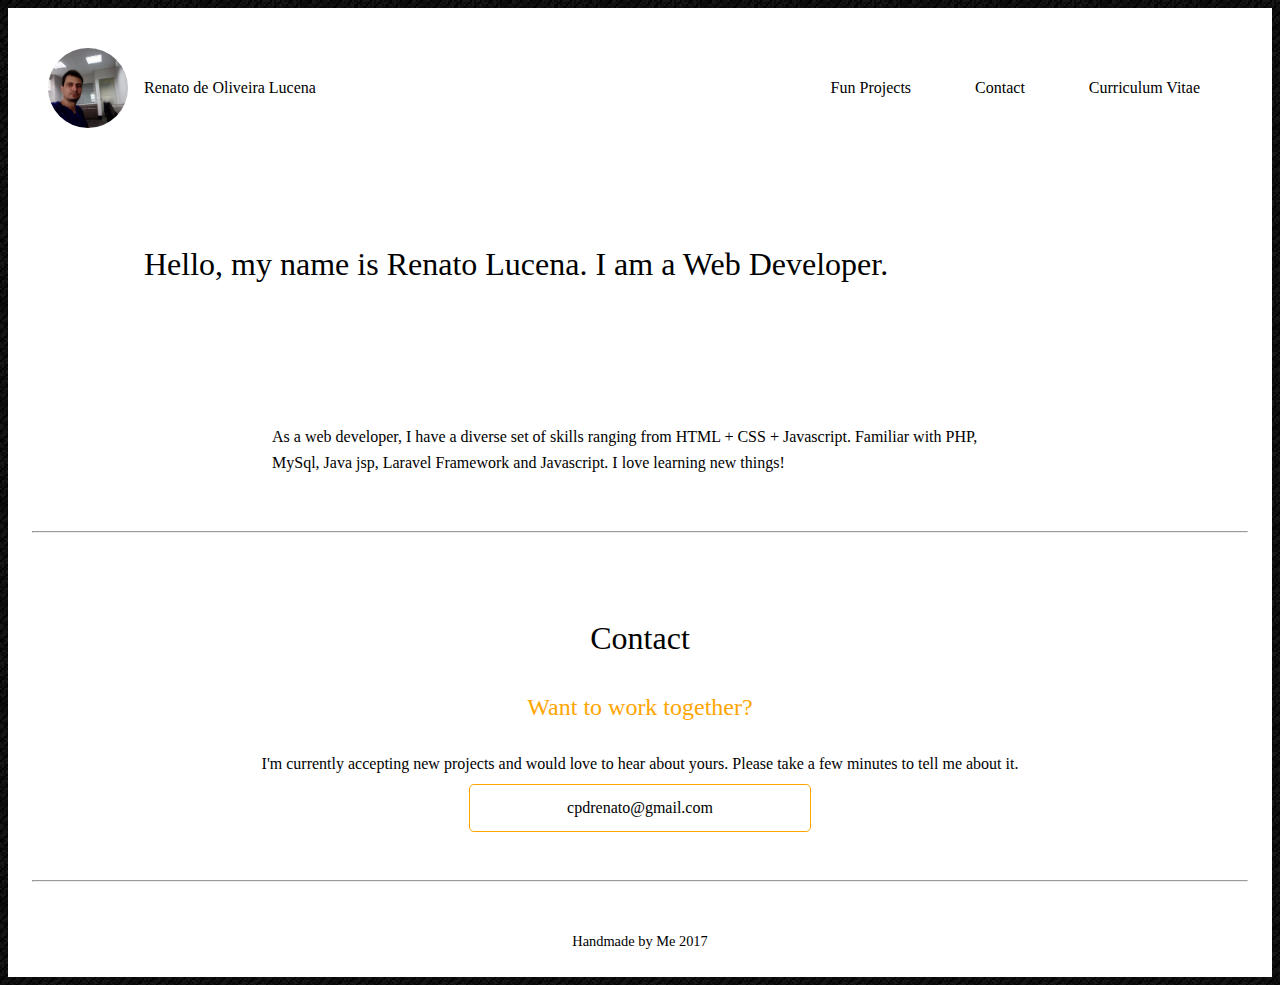
==== index.html @ c7847b15 "cv" ====
<!DOCTYPE html>
<html>

  <head>
    <meta charset="utf-8">
    <title>Renato Lucena Web Developer</title>
    <link rel="stylesheet"
      href="css/reset.css">
    <link rel="stylesheet"
      href="css/master.css">
    <meta name="viewport"
      content="width=device-width, initial-scale=1.0">

  </head>

  <body>
    <nav>
      <a href="#"
        class="profile">
        <img src="images/profilPic.jpg"
          alt="myPic"
          class="profilePic">
        <p>Renato de Oliveira Lucena</p>
      </a>
      <button type="button"
        class="responsive-nav">☰ Menu</button>
      <ul>
        <li><a href="fun-projects.html">Fun Projects</a></li>
        <li><a href="#contact">Contact</a></li>
        <li><a href="cv">Curriculum Vitae</a></li>
      </ul>
    </nav>
    <header>
      <h1>Hello, my name is Renato Lucena. I am a Web Developer.</h1>
    </header>

    <section class="content">
      <p>As a web developer, I have a diverse set of skills ranging from HTML + CSS + Javascript. Familiar with PHP, MySql, Java jsp, Laravel Framework and Javascript. I love learning new things!</p>

    </section>
    <hr>
    <section class="contact"
      id="contact">
      <h1>Contact</h1>
      <h3>Want to work together?</h3>
      <p>I'm currently accepting new projects and would love to hear about yours. Please take a few minutes to tell me about it.</p>
      <p><a href="mailto:cpdrenato@gmail.com">cpdrenato@gmail.com</a></p>
    </section>
    <hr>
    <footer>
      <p>Handmade by Me 2017</p>
    </footer>
    <script src="js/main.js"
      charset="utf-8"></script>
  </body>

</html>
---- css/master.css ----
/*ane nih remake dari http://benadam.me  */

html {
    background-image: url(../images/background.png);
    padding: 8px;
}

body {
    font-family: 'ubuntu';
    background-color: white;
    padding: 24px 24px 24px 24px;
    word-wrap: break-word;
    line-height: 1.6;
}

::-webkit-scrollbar {
    width: 8px;
    background: white;
}

::-webkit-scrollbar-thumb {
    background: gray;
}

button {
    font-family: 'ubuntu';
}


/*navigation*/

.responsive-nav {
    margin: 32px 0;
    width: 80vw;
    height: 42px;
    border: 1px gray solid;
    border-radius: 5px;
    background: none;
    display: none;
}

.profilePic {
    width: 5em;
    border-radius: 50%;
}

.profile {
    display: flex;
    align-items: center;
}

.profile p {
    margin-left: 16px;
}

nav a {
    color: black;
    text-decoration: none;
}

nav a:hover {
    text-decoration: underline;
}

nav {
    padding: 16px;
    display: flex;
    justify-content: space-between;
    flex-wrap: wrap;
}

nav>* {
    flex-grow: 1;
    flex-shrink: 0;
}

nav ul {
    display: flex;
    justify-content: flex-end;
    align-items: center;
    flex-wrap: wrap;
}

nav ul li a {
    display: block;
    line-height: 16px;
    padding: 24px 32px;
}


/*greeting header*/

header {
    max-width: 80em;
    margin: 0 5em;
    padding: 6em 2em;
}

header h1 {
    font-size: 2em;
    line-height: 1.5em;
    margin-bottom: 1em;
}


/*content*/

.content {
    padding: 0 15em;
}

.content>* {
    padding: .5em 0;
}

.content>h3 {
    font-weight: bold;
    font-size: 1.5em;
    color: gray;
}

.content>h4 {
    font-size: 1.25em;
    color: orange;
}

.content>p {
    font-size: 1em;
}


/*contact*/

.contact>* {
    text-align: center;
}

.contact h1 {
    font-size: 2em;
    padding-top: 1em;
}

.contact h3 {
    padding: 1em;
    color: orange;
    font-size: 1.5em;
}

.contact p a {
    color: black;
    text-decoration: none;
    transition: ease 0.3s;
    padding: 10px;
    border: solid orange 1px;
    border-radius: 5px;
    display: block;
    max-width: 20em;
    margin: .5em auto;
}

.contact p a:hover {
    color: gray;
    text-decoration: underline;
}

hr {
    margin: 3em 0;
}


/*footer*/

footer>* {
    font-size: .9em;
    text-align: center;
}


/*********project*/

.projects {
    display: flex;
    justify-content: center;
    align-items: center;
    /*flex-direction: row;*/
    flex-wrap: wrap;
}

.project {
    margin: 1em;
    height: 250px;
    width: auto;
    flex: 0 1 250px;
    background-size: cover;
    border: 1px solid gray;
    display: flex;
    justify-content: center;
    align-items: flex-end;
}

.project.status {
    background-image: url(../images/3.jpg);
}

.project.clock {
    background-image: url(../images/clock.jpeg);
}

.project.changeCSS {
    background-image: url(../images/changeCSS.jpeg);
}

.project.canvas {
    background-image: url(../images/canvas.jpeg);
}

.project.lifeGame {
    background-image: url(../images/lifeGame.jpeg);
}
.project.flexPanel {
    background-image: url(../images/gallery.png);
}

.project.cv {
    background-image: url(../images/cv.png);
}

.project.jsCalc {
    background-image: url(../images/jsCalc.png);
}

.project.nyelowyok {
    background-image: url(../images/nyelowyok.png);
}

.project.nyelowyokLanding {
    background-image: url(../images/nyelowyokLanding.png);
}

.project.podomoro {
    background-image: url(../images/podomoro.png);
}

.project.quote {
    background-image: url(../images/quote.png);
}

.project.recipeTaker {
    background-image: url(../images/recipeTaker.png);
}

.project.regresiCalc {
    background-image: url(../images/regresiCalc.png);
}

.project.shortener {
    background-image: url(../images/shortener.png);
}

.project.tictactoe {
    background-image: url(../images/tictactoe.png);
}

.project.topFcc {
    background-image: url(../images/topFcc.png);
}


.project.twittch {
    background-image: url(../images/twittch.png);
}


.project.wikipedia {
    background-image: url(../images/wikipedia.png);
}


.project-detail {
    transition: ease .5s;
    width: 100%;
    padding: 8px 16px;
    opacity: 0;
    color: white;
    font-size: .75em;
}

.project:hover .project-detail {
    background-color: black;
    opacity: 1;
}


/*responsive*/

@media screen and (max-width: 800px) {
    .content {
        padding: 0;
    }
}

@media screen and (max-width: 700px) {
    .responsive-nav {
        display: block;
    }
    .profile {
        justify-content: center;
    }
    header {
        margin: 0;
    }
    nav {
        flex-direction: column;
    }
    nav ul {
        text-align: center;
        display: none;
    }
    nav ul.responsive {
        display: block;
    }
    nav ul li{
border-bottom: 1px solid rgba(0, 0, 0, 0.5);
    }
}

@media screen and (max-width: 370px) {
    .project {
        height: 200px;
    }
}
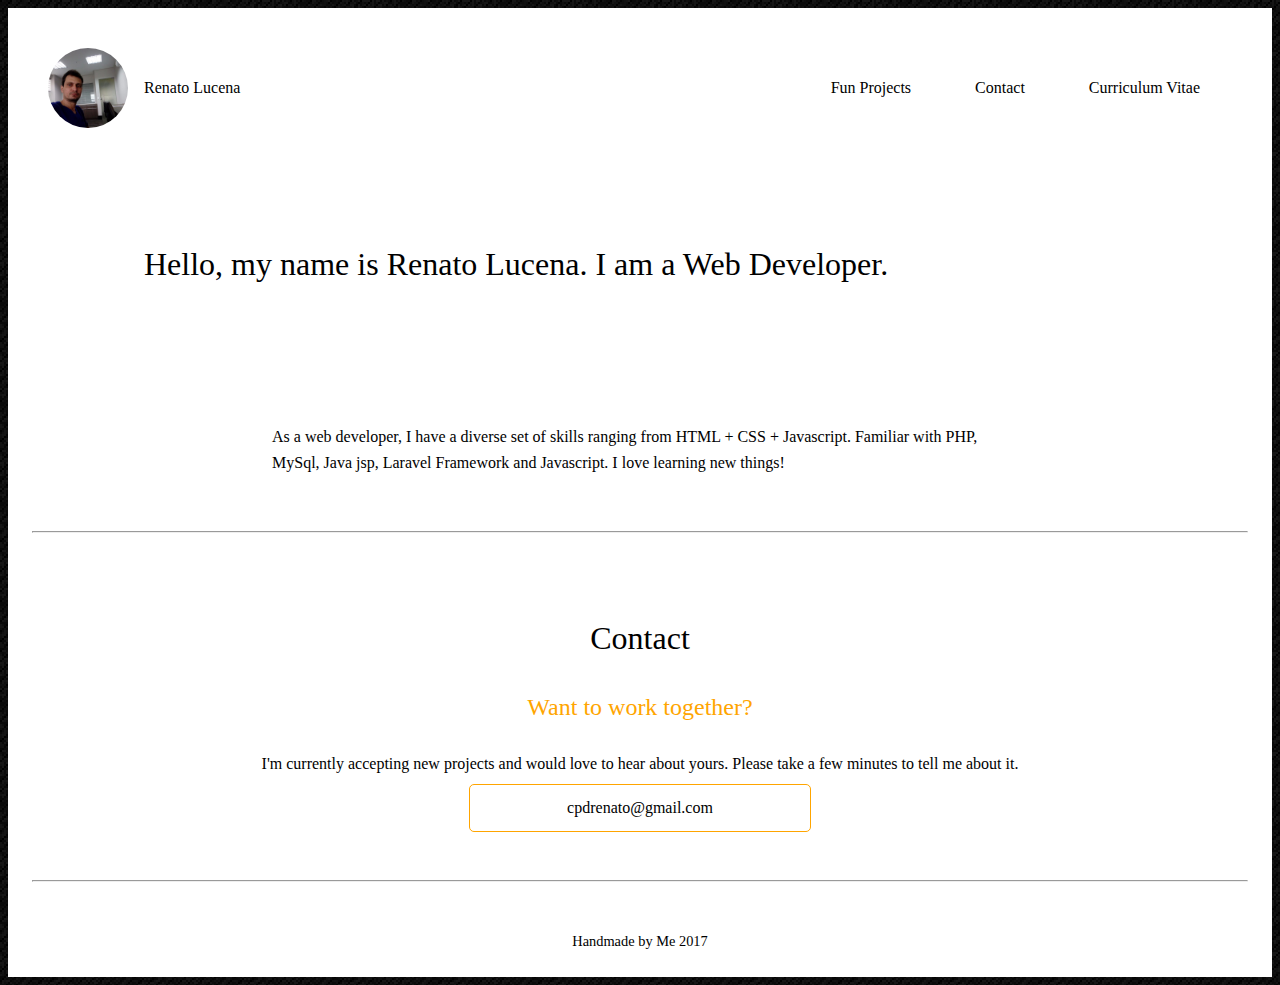
==== commit b2482d00: "hotfix" ====
--- a/index.html
+++ b/index.html
@@ -20,7 +20,7 @@
         <img src="images/profilPic.jpg"
           alt="myPic"
           class="profilePic">
-        <p>Renato de Oliveira Lucena</p>
+        <p>Renato Lucena</p>
       </a>
       <button type="button"
         class="responsive-nav">☰ Menu</button>
